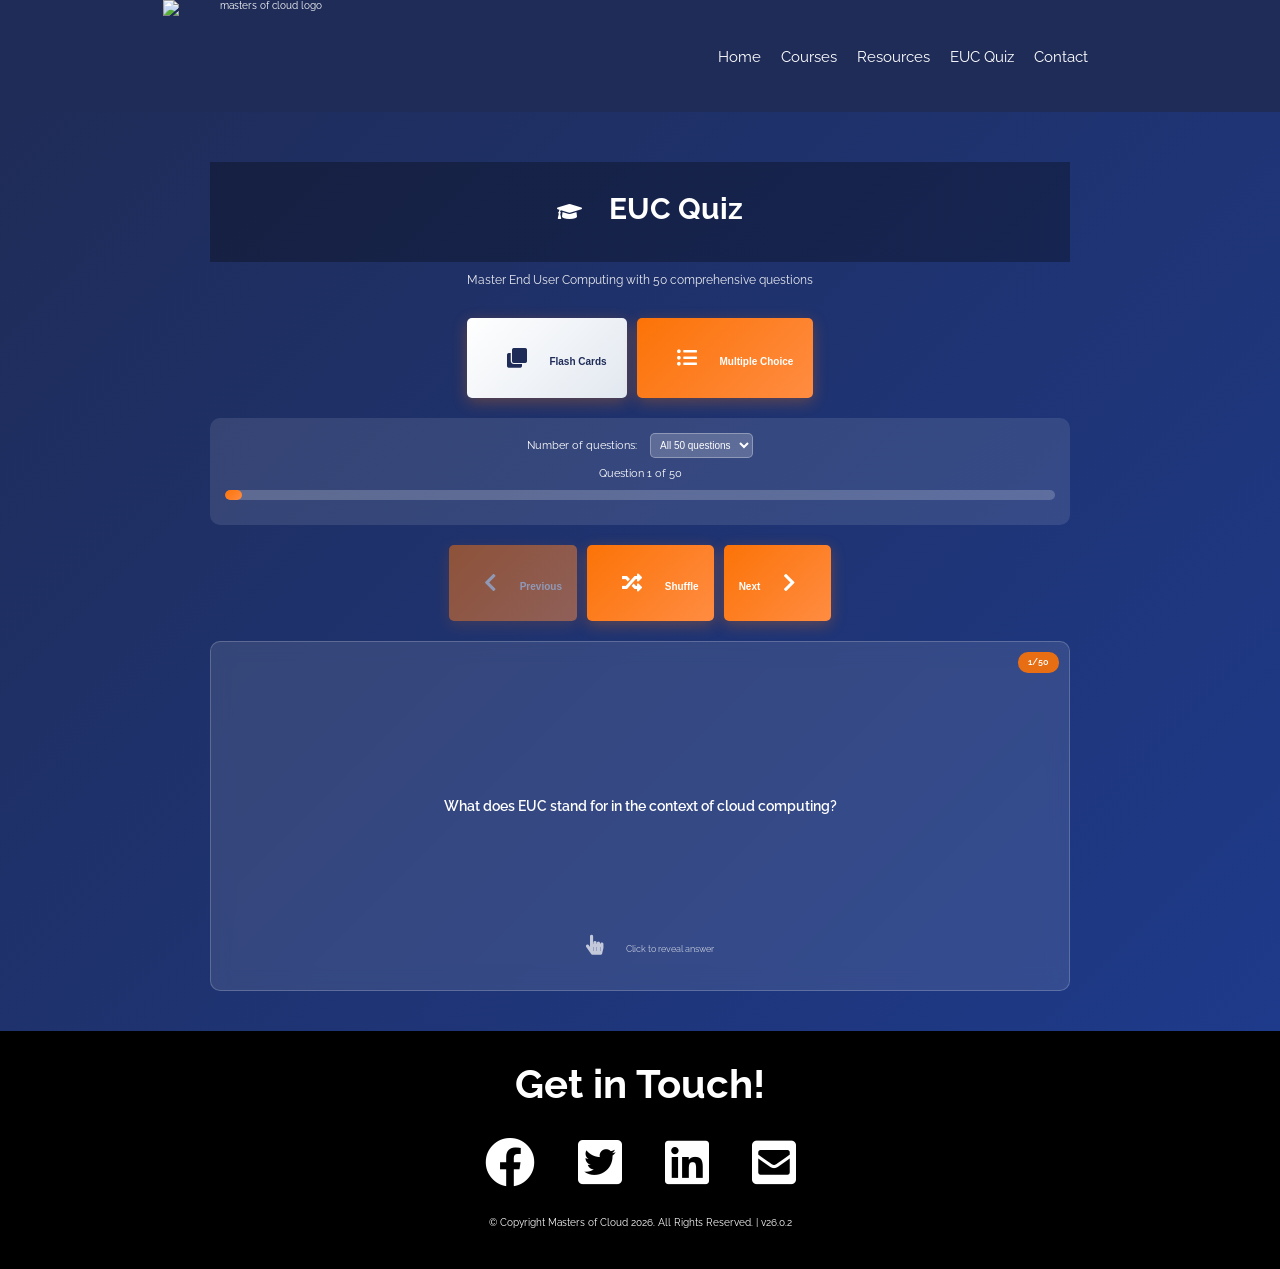
==== euc-quiz.html @ 6556890d "quiz and modernisation of the site" ====
<!DOCTYPE html>
<html lang="en">
<head>
    <meta charset="UTF-8">
    <meta name="viewport" content="width=device-width, initial-scale=1.0">
    <title>EUC Quiz - Masters of Cloud</title>
    <link href="https://fonts.googleapis.com/css?family=Raleway:400,600,700" rel="stylesheet">
    <link rel="stylesheet" href="https://use.fontawesome.com/releases/v5.5.0/css/all.css">
    <link rel="stylesheet" href="./css/normalize.css">
    <link rel="stylesheet" href="./css/styles.css">
    <style>
        /* Reset and override conflicting styles */
        .quiz-page {
            background: linear-gradient(135deg, rgb(31,44,88) 0%, #1e3a8a 100%);
            min-height: 100vh;
            width: 100%;
        }

        .quiz-main {
            max-width: 900px;
            margin: 0 auto;
            padding: 2rem;
        }

        .quiz-title {
            text-align: center;
            margin: 3rem 0;
        }

        .quiz-title h1 {
            font-size: 3rem;
            margin-bottom: 1rem;
            color: white;
            line-height: 1.3;
        }

        .quiz-title p {
            font-size: 1.2rem;
            color: rgba(255,255,255,0.9);
        }

        .mode-toggle {
            display: flex;
            justify-content: center;
            gap: 1rem;
            margin-bottom: 2rem;
        }

        .mode-toggle button {
            background: linear-gradient(135deg, #FC7307 0%, #ff8c42 100%);
            color: white;
            border: none;
            padding: 1rem 2rem;
            border-radius: 0.5rem;
            cursor: pointer;
            font-size: 1rem;
            font-weight: 600;
            transition: all 0.3s ease;
            box-shadow: 0 4px 15px rgba(252, 115, 7, 0.3);
            min-width: 160px;
        }

        .mode-toggle button:hover {
            transform: translateY(-2px);
            box-shadow: 0 6px 20px rgba(252, 115, 7, 0.4);
        }

        .mode-toggle button.active {
            background: linear-gradient(135deg, #ffffff 0%, #e2e8f0 100%);
            color: rgb(31,44,88);
        }

        .quiz-progress-section {
            background: rgba(255, 255, 255, 0.1);
            border-radius: 1rem;
            padding: 1.5rem;
            margin-bottom: 2rem;
            text-align: center;
            font-size: 1.1rem;
        }

        .quiz-progress-bar {
            background: rgba(255, 255, 255, 0.2);
            height: 10px;
            border-radius: 5px;
            margin: 1rem 0;
            overflow: hidden;
        }

        .quiz-progress-fill {
            background: linear-gradient(135deg, #FC7307 0%, #ff8c42 100%);
            height: 100%;
            border-radius: 5px;
            transition: width 0.3s ease;
        }

        .quiz-nav-buttons {
            display: flex;
            justify-content: center;
            gap: 1rem;
            margin-bottom: 2rem;
            flex-wrap: wrap;
        }

        .quiz-nav-buttons button {
            background: linear-gradient(135deg, #FC7307 0%, #ff8c42 100%);
            color: white;
            border: none;
            padding: 0.8rem 1.5rem;
            border-radius: 0.5rem;
            cursor: pointer;
            font-size: 1rem;
            font-weight: 600;
            transition: all 0.3s ease;
            box-shadow: 0 4px 15px rgba(252, 115, 7, 0.3);
        }

        .quiz-nav-buttons button:hover:not(:disabled) {
            transform: translateY(-2px);
            box-shadow: 0 6px 20px rgba(252, 115, 7, 0.4);
        }

        .quiz-nav-buttons button:disabled {
            opacity: 0.5;
            cursor: not-allowed;
        }

        .card-display {
            background: rgba(255, 255, 255, 0.1);
            backdrop-filter: blur(10px);
            border-radius: 1rem;
            padding: 3rem;
            margin-bottom: 2rem;
            min-height: 350px;
            border: 1px solid rgba(255, 255, 255, 0.2);
            position: relative;
        }

        .flashcard-mode .card-display {
            cursor: pointer;
            display: flex;
            flex-direction: column;
            justify-content: center;
            text-align: center;
        }

        .card-display:hover {
            transform: translateY(-5px);
            box-shadow: 0 15px 35px rgba(0, 0, 0, 0.2);
            transition: all 0.3s ease;
        }

        .card-badge {
            position: absolute;
            top: 1rem;
            right: 1rem;
            background: rgba(252, 115, 7, 0.9);
            padding: 0.5rem 1rem;
            border-radius: 1rem;
            font-size: 0.9rem;
            font-weight: 600;
        }

        .card-question {
            font-size: 1.4rem;
            font-weight: 600;
            line-height: 1.6;
            color: white;
            margin-bottom: 2rem;
        }

        .card-answer {
            font-size: 1.2rem;
            line-height: 1.6;
            color: #e2e8f0;
            display: none;
        }

        .card-answer.show {
            display: block;
        }

        .flip-instruction {
            position: absolute;
            bottom: 1.5rem;
            left: 50%;
            transform: translateX(-50%);
            font-size: 0.9rem;
            opacity: 0.7;
            animation: pulse 2s infinite;
        }

        @keyframes pulse {
            0%, 100% { opacity: 0.7; }
            50% { opacity: 1; }
        }

        .quiz-mode-container {
            display: none;
        }

        .quiz-mode-container.active {
            display: block;
        }

        .quiz-score-display {
            text-align: center;
            font-size: 1.3rem;
            margin-bottom: 2rem;
            font-weight: 600;
        }

        .quiz-choices {
            display: flex;
            flex-direction: column;
            gap: 1rem;
            margin-bottom: 2rem;
        }

        .quiz-choice {
            background: rgba(255, 255, 255, 0.1);
            border: 2px solid rgba(255, 255, 255, 0.3);
            border-radius: 0.8rem;
            padding: 1.2rem 1.5rem;
            cursor: pointer;
            transition: all 0.3s ease;
            text-align: left;
            font-size: 1.1rem;
            color: white;
        }

        .quiz-choice:hover {
            background: rgba(255, 255, 255, 0.15);
            border-color: rgba(255, 255, 255, 0.5);
            transform: translateX(5px);
        }

        .quiz-choice.selected {
            background: rgba(252, 115, 7, 0.3);
            border-color: #FC7307;
        }

        .quiz-choice.correct {
            background: rgba(34, 197, 94, 0.3);
            border-color: #22c55e;
        }

        .quiz-choice.incorrect {
            background: rgba(239, 68, 68, 0.3);
            border-color: #ef4444;
        }

        .quiz-explanation {
            margin-top: 1.5rem;
            padding: 1.5rem;
            border-radius: 0.8rem;
            background: rgba(255, 255, 255, 0.15);
            display: none;
            line-height: 1.6;
        }

        .quiz-explanation.show {
            display: block;
        }

        @media (max-width: 480px) {
            .quiz-main {
                padding: 0.5rem;
            }

            .quiz-title h1 {
                font-size: 1.5rem;
                margin-bottom: 0.5rem;
            }

            .quiz-title p {
                font-size: 0.9rem;
            }

            .mode-toggle {
                flex-direction: column;
                gap: 0.5rem;
            }

            .mode-toggle button {
                width: 100%;
                padding: 0.8rem 1rem;
                font-size: 0.9rem;
                min-width: auto;
            }

            .quiz-progress-section {
                padding: 1rem;
                font-size: 0.9rem;
            }

            #question-count {
                width: 100%;
                padding: 0.6rem;
                font-size: 0.9rem;
            }

            .quiz-nav-buttons {
                flex-direction: column;
                gap: 0.5rem;
            }

            .quiz-nav-buttons button {
                width: 100%;
                padding: 0.8rem 1rem;
                font-size: 0.9rem;
                min-height: 44px;
            }

            .card-display {
                padding: 1.5rem;
                min-height: 250px;
            }

            .card-badge {
                font-size: 0.8rem;
                padding: 0.3rem 0.6rem;
            }

            .card-question {
                font-size: 1rem;
                margin-bottom: 1rem;
            }

            .card-answer {
                font-size: 0.95rem;
            }

            .quiz-choice {
                padding: 0.8rem 1rem;
                font-size: 0.95rem;
                min-height: 44px;
            }

            .quiz-score-display {
                font-size: 1rem;
            }

            .flip-instruction {
                font-size: 0.8rem;
            }
        }

        @media (max-width: 768px) and (min-width: 481px) {
            .quiz-main {
                padding: 0.8rem;
            }

            .quiz-title h1 {
                font-size: 2rem;
            }

            .quiz-title p {
                font-size: 1rem;
            }

            .mode-toggle {
                gap: 0.8rem;
            }

            .mode-toggle button {
                padding: 0.9rem 1.5rem;
                font-size: 0.95rem;
            }

            .quiz-progress-section {
                padding: 1.2rem;
                font-size: 1rem;
            }

            #question-count {
                padding: 0.7rem;
                font-size: 0.95rem;
            }

            .quiz-nav-buttons {
                gap: 0.8rem;
            }

            .quiz-nav-buttons button {
                padding: 0.8rem 1.2rem;
                font-size: 0.95rem;
                min-height: 44px;
            }

            .card-display {
                padding: 2rem;
                min-height: 300px;
            }

            .card-question {
                font-size: 1.1rem;
            }

            .card-answer {
                font-size: 1rem;
            }

            .quiz-choice {
                padding: 0.9rem 1.2rem;
                font-size: 1rem;
                min-height: 44px;
            }
        }

        @media (max-width: 480px) {
            .quiz-main {
                padding: 1rem;
            }

            .quiz-title h1 {
                font-size: 2rem;
            }

            .card-display {
                padding: 2rem;
                min-height: 280px;
            }

            .card-question {
                font-size: 1.2rem;
            }

            .card-answer {
                font-size: 1.1rem;
            }
        }
    </style>
</head>
<body>
    <div class="header">
        <img id="test" src="https://www.mastersof.cloud/images/logo_white_transparent.svg" alt="masters of cloud logo">
        <nav role="navigation" aria-label="Main navigation">
            <i class="fas fa-bars"></i>
            <ul role="menubar">
                <li role="none"><a href="index.html" role="menuitem">Home</a></li>
                <li role="none"><a href="index.html#courses" role="menuitem">Courses</a></li>
                <li role="none"><a href="index.html#resources" role="menuitem">Resources</a></li>
                <li role="none"><a href="./euc-quiz.html" role="menuitem">EUC Quiz</a></li>
                <li role="none"><a href="index.html#contact" role="menuitem">Contact</a></li>
            </ul>
        </nav>
    </div>

    <div class="quiz-page">
        <div class="quiz-main">
            <div class="quiz-title">
                <h1><i class="fas fa-graduation-cap"></i> EUC Quiz</h1>
                <p>Master End User Computing with 50 comprehensive questions</p>
            </div>

            <div class="mode-toggle">
                <button class="active" id="flashcard-btn" onclick="switchMode('flashcard')">
                    <i class="fas fa-clone"></i> Flash Cards
                </button>
                <button id="quiz-btn" onclick="switchMode('quiz')">
                    <i class="fas fa-list-ul"></i> Multiple Choice
                </button>
            </div>

            <div class="quiz-progress-section">
                <div style="margin-bottom: 1rem;">
                    <label for="question-count" style="margin-right: 1rem;">Number of questions:</label>
                    <select id="question-count" onchange="updateQuestionCount()" style="padding: 0.5rem; border-radius: 0.5rem; font-size: 1rem; background: rgba(255,255,255,0.2); color: white; border: 1px solid rgba(255,255,255,0.3);">
                        <option value="5">5 questions</option>
                        <option value="10">10 questions</option>
                        <option value="15">15 questions</option>
                        <option value="20">20 questions</option>
                        <option value="25">25 questions</option>
                        <option value="50" selected>All 50 questions</option>
                    </select>
                </div>
                <div>Question <span id="current-num">1</span> of <span id="total-num">50</span></div>
                <div class="quiz-progress-bar">
                    <div class="quiz-progress-fill" id="progress-bar"></div>
                </div>
            </div>

            <div class="quiz-nav-buttons">
                <button id="prev-button" onclick="goToPrevious()">
                    <i class="fas fa-chevron-left"></i> Previous
                </button>
                <button id="shuffle-button" onclick="shuffleAll()">
                    <i class="fas fa-random"></i> Shuffle
                </button>
                <button id="next-button" onclick="goToNext()">
                    Next <i class="fas fa-chevron-right"></i>
                </button>
                <button id="reset-button" onclick="resetAll()" style="display: none;">
                    <i class="fas fa-redo"></i> Reset
                </button>
            </div>

            <!-- Flashcard Mode -->
            <div id="flashcard-container" class="flashcard-mode">
                <div class="card-display" id="flashcard" onclick="flipTheCard()">
                    <div class="card-badge" id="card-badge">1/50</div>
                    <div id="card-front">
                        <div class="card-question" id="fc-question"></div>
                        <div class="flip-instruction">
                            <i class="fas fa-hand-pointer"></i> Click to reveal answer
                        </div>
                    </div>
                    <div id="card-back" style="display: none;">
                        <div class="card-answer show" id="fc-answer"></div>
                        <div class="flip-instruction">
                            <i class="fas fa-hand-pointer"></i> Click to show question
                        </div>
                    </div>
                </div>
            </div>

            <!-- Quiz Mode -->
            <div id="quiz-container" class="quiz-mode-container">
                <div class="card-display">
                    <div class="card-badge" id="quiz-badge">1/50</div>
                    <div class="quiz-score-display" id="score-display">Score: 0/0</div>
                    <div class="card-question" id="quiz-question"></div>
                    <div class="quiz-choices" id="quiz-choices"></div>
                    <div class="quiz-explanation" id="quiz-explanation"></div>
                </div>
            </div>
        </div>
    </div>

    <div class="footer">
        <h2>Get in Touch!</h2>
        <div class="social">
            <a id="contact"></a>
            <a href="javascript:" id="return-to-top"><i class="fas fa-chevron-circle-up"></i></a>
            <ul class="active">
                <li><a href="https://www.facebook.com/mastersofcloud/" target="_blank"><i class="fab fa-facebook"></i></a></li>
                <li><a href="https://twitter.com/mastersofcloud1" target="_blank"><i class="fab fa-twitter-square"></i></a></li>
                <li><a href="https://www.linkedin.com/company/masters-of-cloud" target="_blank"><i class="fab fa-linkedin"></i></a></li>
                <li><a href="mailto:training@mastersof.cloud"><i class="fas fa-envelope-square"></i></a></li>
            </ul>
        </div>
        <p>&copy; Copyright Masters of Cloud 2026. All Rights Reserved. | v26.0.2</p>
    </div>

    <script src="./js/jquery.js"></script>
    <script src="./js/zenscroll-min.js"></script>
    <script src="./js/jquery.waypoints.min.js"></script>
    <script src="./js/app.js"></script>
    <script>
        const questions = [
            {
                q: "What does EUC stand for in the context of cloud computing?",
                a: "End User Computing - refers to technologies that enable end users to access applications and desktops remotely through various devices.",
                choices: ["Enterprise User Computing", "End User Computing", "Extended User Computing", "Elastic User Computing"],
                correct: 1
            },
            {
                q: "What is Amazon WorkSpaces?",
                a: "Amazon WorkSpaces is a managed, secure Desktop-as-a-Service (DaaS) solution that allows users to provision Windows or Linux desktops in the cloud.",
                choices: ["A file storage service", "A managed Desktop-as-a-Service solution", "A container orchestration service", "A database service"],
                correct: 1
            },
            {
                q: "What is Amazon AppStream 2.0?",
                a: "Amazon AppStream 2.0 is a fully managed application streaming service that allows users to stream desktop applications from AWS to any device running a web browser.",
                choices: ["A video streaming service", "An application streaming service", "A data streaming service", "A live streaming service"],
                correct: 1
            },
            {
                q: "What are the main differences between WorkSpaces and AppStream 2.0?",
                a: "WorkSpaces provides full virtual desktops, while AppStream 2.0 streams individual applications. WorkSpaces is persistent, AppStream 2.0 can be non-persistent.",
                choices: ["WorkSpaces is cheaper", "WorkSpaces provides full desktops, AppStream streams apps", "WorkSpaces is for mobile only", "No differences"],
                correct: 1
            },
            {
                q: "What is a WorkSpaces bundle?",
                a: "A WorkSpaces bundle is a combination of an operating system, compute resources (CPU, memory), storage, and software that defines the WorkSpace configuration.",
                choices: ["A collection of applications", "A combination of OS, compute resources, and storage", "A network configuration", "A security policy"],
                correct: 1
            },
            {
                q: "What are the different WorkSpaces bundle types available?",
                a: "Value, Standard, Performance, Power, PowerPro, and Graphics bundles, each offering different levels of CPU, memory, and storage resources.",
                choices: ["Basic, Standard, Premium", "Small, Medium, Large", "Value, Standard, Performance, Power, PowerPro, Graphics", "Micro, Mini, Pro"],
                correct: 2
            },
            {
                q: "What is WorkSpaces Web?",
                a: "Amazon WorkSpaces Web is a low-cost, fully managed WorkSpace built specifically to facilitate secure, web-based workloads and accessing internal websites.",
                choices: ["A web browser extension", "A low-cost web-based WorkSpace service", "A website hosting service", "A web development platform"],
                correct: 1
            },
            {
                q: "What protocols does WorkSpaces use for connection?",
                a: "WorkSpaces uses PCoIP (PC-over-IP) protocol by default, and also supports WorkSpaces Streaming Protocol (WSP) for newer bundles.",
                choices: ["RDP and VNC", "PCoIP and WSP", "SSH and Telnet", "HTTP and HTTPS"],
                correct: 1
            },
            {
                q: "What is an AppStream 2.0 fleet?",
                a: "A fleet is a group of streaming instances that run your applications. Fleets define the instance type, capacity, and configuration for application streaming.",
                choices: ["A collection of applications", "A group of streaming instances", "A network configuration", "A user group"],
                correct: 1
            },
            {
                q: "What is an AppStream 2.0 stack?",
                a: "A stack consists of a fleet, user access policies, and storage configurations. Users are assigned to stacks to access applications.",
                choices: ["A collection of fleets with policies and storage", "A single application instance", "A network stack", "A storage configuration"],
                correct: 0
            },
            {
                q: "What are the two types of AppStream 2.0 fleets?",
                a: "Always-On fleets (instances run continuously) and On-Demand fleets (instances start when users connect and stop when sessions end).",
                choices: ["Public and Private", "Always-On and On-Demand", "Standard and Premium", "Shared and Dedicated"],
                correct: 1
            },
            {
                q: "What is the difference between persistent and non-persistent storage in AppStream 2.0?",
                a: "Persistent storage saves user data between sessions (Home Folders, Google Drive), while non-persistent storage is temporary and lost when sessions end.",
                choices: ["Persistent is faster", "Persistent saves data between sessions", "Persistent is more secure", "No difference"],
                correct: 1
            },
            {
                q: "What authentication methods are supported by WorkSpaces?",
                a: "WorkSpaces supports AWS Directory Service (Simple AD, AD Connector, AWS Managed Microsoft AD), and can integrate with on-premises Active Directory.",
                choices: ["Only AWS IAM", "AWS Directory Service and on-premises AD", "Only LDAP", "Only SAML"],
                correct: 1
            },
            {
                q: "What is AWS Directory Service?",
                a: "AWS Directory Service provides multiple ways to use Microsoft Active Directory with AWS services, including Simple AD, AD Connector, and AWS Managed Microsoft AD.",
                choices: ["A file directory service", "A service for using Active Directory with AWS", "A DNS service", "A user management service"],
                correct: 1
            },
            {
                q: "What is Simple AD?",
                a: "Simple AD is a standalone managed directory powered by Samba 4, compatible with Microsoft Active Directory for basic directory features.",
                choices: ["A simplified Active Directory", "A standalone managed directory powered by Samba 4", "A basic LDAP service", "A user authentication service"],
                correct: 1
            },
            {
                q: "What is AD Connector?",
                a: "AD Connector is a directory gateway that redirects directory requests to your on-premises Microsoft Active Directory without caching information in the cloud.",
                choices: ["A VPN connection", "A directory gateway to on-premises AD", "A file connector", "A network bridge"],
                correct: 1
            },
            {
                q: "What is AWS Managed Microsoft AD?",
                a: "AWS Managed Microsoft AD is a fully managed Microsoft Active Directory in the AWS Cloud, powered by Windows Server 2012 R2.",
                choices: ["A managed LDAP service", "A fully managed Microsoft AD in AWS", "A user management service", "A DNS service"],
                correct: 1
            },
            {
                q: "What are WorkSpaces IP Access Control Groups?",
                a: "IP Access Control Groups act as a virtual firewall that controls IP addresses from which users are allowed to access their WorkSpaces.",
                choices: ["Network routing rules", "Virtual firewall for IP access control", "Load balancing rules", "DNS configuration"],
                correct: 1
            },
            {
                q: "What is WorkSpaces Application Manager (WAM)?",
                a: "WAM is a service that simplifies deployment and management of applications for WorkSpaces by packaging applications into virtualized application containers.",
                choices: ["A web application manager", "A service for deploying applications to WorkSpaces", "A database manager", "A file manager"],
                correct: 1
            },
            {
                q: "What file systems are supported by WorkSpaces?",
                a: "WorkSpaces supports local storage on the instance and can integrate with Amazon FSx for Windows File Server and Amazon FSx for Lustre.",
                choices: ["Only local storage", "Local storage and Amazon FSx", "Only network storage", "Only cloud storage"],
                correct: 1
            },
            {
                q: "What is the maximum number of WorkSpaces per directory?",
                a: "You can have up to 500 WorkSpaces per directory by default, but this limit can be increased by contacting AWS Support.",
                choices: ["100", "250", "500", "1000"],
                correct: 2
            },
            {
                q: "What are the different running modes for WorkSpaces?",
                a: "AlwaysOn (WorkSpace runs continuously) and AutoStop (WorkSpace stops after a specified period of inactivity to save costs).",
                choices: ["AlwaysOn and AutoStop", "Continuous and Scheduled", "Active and Inactive", "Running and Stopped"],
                correct: 0
            },
            {
                q: "What is WorkSpaces Personal?",
                a: "WorkSpaces Personal is a cost-effective solution for individual users who need a persistent virtual desktop with dedicated resources.",
                choices: ["A personal cloud storage", "A cost-effective persistent virtual desktop", "A mobile app", "A web browser"],
                correct: 1
            },
            {
                q: "What is WorkSpaces Pools?",
                a: "WorkSpaces Pools provides non-persistent virtual desktops that are assigned to users from a shared pool, reducing costs for task-based workers.",
                choices: ["A storage pool", "Non-persistent virtual desktops from a shared pool", "A user group", "A network pool"],
                correct: 1
            },
            {
                q: "What image types can be used with AppStream 2.0?",
                a: "Base images (provided by AWS), custom images (created from base images with your applications), and shared images (shared across AWS accounts).",
                choices: ["Only base images", "Base, custom, and shared images", "Only custom images", "Only shared images"],
                correct: 1
            },
            {
                q: "What is AppStream 2.0 Image Builder?",
                a: "Image Builder is a virtual machine used to create, customize, and test your AppStream 2.0 images before deploying them to fleets.",
                choices: ["A container builder", "A VM for creating AppStream images", "A code builder", "A network builder"],
                correct: 1
            },
            {
                q: "What are AppStream 2.0 User Pools?",
                a: "User Pools allow you to create and manage user identities directly within AppStream 2.0, without requiring an external directory service.",
                choices: ["A storage pool", "A service for managing user identities in AppStream", "A network pool", "A compute pool"],
                correct: 1
            },
            {
                q: "What is SAML 2.0 integration in AppStream 2.0?",
                a: "SAML 2.0 integration allows users to access AppStream 2.0 applications using their existing corporate credentials through identity providers like ADFS or Okta.",
                choices: ["A security protocol", "Integration for using corporate credentials", "A network protocol", "A storage protocol"],
                correct: 1
            },
            {
                q: "What are the supported instance families for WorkSpaces?",
                a: "WorkSpaces supports various instance families including t2, t3, m4, m5, c4, c5, r4, r5, and specialized graphics instances like g3 and g4dn.",
                choices: ["Only t2 and t3", "t2, t3, m4, m5, c4, c5, r4, r5, g3, g4dn", "Only graphics instances", "Only compute optimized"],
                correct: 1
            },
            {
                q: "What is WorkSpaces Secure Browser?",
                a: "WorkSpaces Secure Browser is a web browser specifically designed for secure access to internal websites and web applications from WorkSpaces.",
                choices: ["A regular web browser", "A secure browser for internal websites", "A mobile browser", "A development browser"],
                correct: 1
            },
            {
                q: "What are the network requirements for WorkSpaces?",
                a: "WorkSpaces requires specific ports (4172 for PCoIP, 4195 for WSP) and can work with NAT gateways, but direct internet access provides better performance.",
                choices: ["Only port 80 and 443", "Ports 4172 and 4195", "Only port 22", "Any available ports"],
                correct: 1
            },
            {
                q: "What is the difference between root volume and user volume in WorkSpaces?",
                a: "Root volume contains the OS and applications (encrypted by default), while user volume contains user data and can be encrypted separately.",
                choices: ["No difference", "Root has OS/apps, user has data", "Root is faster", "Root is larger"],
                correct: 1
            },
            {
                q: "What are AppStream 2.0 session scripts?",
                a: "Session scripts are PowerShell scripts that run when users start or end streaming sessions, allowing customization of the user environment.",
                choices: ["JavaScript scripts", "PowerShell scripts for session customization", "Python scripts", "Bash scripts"],
                correct: 1
            },
            {
                q: "What is Dynamic Application Framework in AppStream 2.0?",
                a: "Dynamic Application Framework allows applications to be installed and launched dynamically during streaming sessions without pre-installing them on the image.",
                choices: ["A static framework", "A framework for dynamic app installation", "A web framework", "A mobile framework"],
                correct: 1
            },
            {
                q: "What are the different storage options for AppStream 2.0 users?",
                a: "Home Folders (persistent network storage), Google Drive for Work, OneDrive for Business, and temporary local storage during sessions.",
                choices: ["Only local storage", "Home Folders, Google Drive, OneDrive, local storage", "Only cloud storage", "Only network storage"],
                correct: 1
            },
            {
                q: "What is WorkSpaces Core?",
                a: "WorkSpaces Core is a fully managed virtual desktop infrastructure (VDI) service that provides the underlying infrastructure for third-party VDI management software.",
                choices: ["The main WorkSpaces service", "Infrastructure for third-party VDI software", "A core application", "A management tool"],
                correct: 1
            },
            {
                q: "What are the monitoring capabilities for WorkSpaces?",
                a: "CloudWatch metrics, CloudTrail for API logging, WorkSpaces reports for usage analytics, and integration with AWS Config for compliance monitoring.",
                choices: ["Only CloudWatch", "CloudWatch, CloudTrail, WorkSpaces reports, AWS Config", "Only basic logging", "No monitoring"],
                correct: 1
            },
            {
                q: "What is AppStream 2.0 fleet auto scaling?",
                a: "Auto scaling automatically adjusts the number of running instances in a fleet based on user demand, optimizing costs and ensuring availability.",
                choices: ["Manual scaling only", "Automatic adjustment based on demand", "Fixed scaling", "No scaling available"],
                correct: 1
            },
            {
                q: "What are the security features of WorkSpaces?",
                a: "Encryption at rest and in transit, MFA support, IP access control, integration with AWS security services, and compliance with various standards (SOC, PCI DSS, HIPAA).",
                choices: ["Basic password protection", "Comprehensive security including encryption, MFA, compliance", "Only network security", "No security features"],
                correct: 1
            },
            {
                q: "What is the WorkSpaces client application?",
                a: "The WorkSpaces client is available for Windows, macOS, Linux, iOS, Android, and Chromebook, providing access to virtual desktops from various devices.",
                choices: ["Only web browser", "Multi-platform client for various devices", "Only mobile app", "Only desktop app"],
                correct: 1
            },
            {
                q: "What are AppStream 2.0 application entitlements?",
                a: "Application entitlements control which applications users can access within a stack, allowing granular control over application access permissions.",
                choices: ["User permissions", "Controls for application access within stacks", "Network permissions", "Storage permissions"],
                correct: 1
            },
            {
                q: "What is WorkSpaces migration?",
                a: "WorkSpaces migration involves moving user data, applications, and configurations from on-premises desktops or other VDI solutions to AWS WorkSpaces.",
                choices: ["Moving to different regions", "Moving from on-premises to AWS WorkSpaces", "Moving between accounts", "Moving applications only"],
                correct: 1
            },
            {
                q: "What are the backup and restore capabilities for WorkSpaces?",
                a: "WorkSpaces supports automatic snapshots of root and user volumes, manual snapshots, and the ability to restore WorkSpaces from snapshots.",
                choices: ["No backup available", "Automatic and manual snapshots with restore", "Only manual backup", "Only automatic backup"],
                correct: 1
            },
            {
                q: "What is AppStream 2.0 usage reporting?",
                a: "Usage reporting provides detailed analytics on user sessions, application usage, fleet utilization, and costs to help optimize your AppStream 2.0 deployment.",
                choices: ["Basic usage logs", "Detailed analytics for optimization", "No reporting available", "Only cost reporting"],
                correct: 1
            },
            {
                q: "What are the best practices for WorkSpaces performance optimization?",
                a: "Choose appropriate bundle types, optimize network connectivity, use local caching, implement proper image management, and monitor performance metrics regularly.",
                choices: ["Use the largest bundles", "Comprehensive optimization including bundles, network, caching", "Only network optimization", "No optimization needed"],
                correct: 1
            },
            {
                q: "What is the difference between shared and dedicated tenancy in WorkSpaces?",
                a: "Shared tenancy runs WorkSpaces on shared hardware (default), while dedicated tenancy runs WorkSpaces on dedicated hardware for compliance requirements.",
                choices: ["No difference", "Shared uses shared hardware, dedicated uses dedicated hardware", "Shared is faster", "Dedicated is cheaper"],
                correct: 1
            },
            {
                q: "What are AppStream 2.0 fleet management best practices?",
                a: "Use appropriate instance types, implement auto scaling, optimize images, monitor performance, manage user sessions effectively, and implement proper security controls.",
                choices: ["Use largest instances", "Comprehensive management including scaling, optimization, security", "Only monitor performance", "No management needed"],
                correct: 1
            },
            {
                q: "What is WorkSpaces pricing model?",
                a: "WorkSpaces offers monthly and hourly pricing models. Monthly provides unlimited usage, while hourly charges for actual usage time with a small monthly base fee.",
                choices: ["Only monthly pricing", "Monthly and hourly pricing models", "Only hourly pricing", "Pay per user"],
                correct: 1
            },
            {
                q: "What are the disaster recovery options for EUC services?",
                a: "Multi-AZ deployments, cross-region replication of images and snapshots, automated backup strategies, and documented recovery procedures for business continuity.",
                choices: ["No disaster recovery", "Comprehensive DR including multi-AZ, replication, backups", "Only local backups", "Only manual recovery"],
                correct: 1
            },
            {
                q: "What integration options exist between WorkSpaces and AppStream 2.0?",
                a: "Both services can share the same directory service, use similar networking configurations, and can be managed through the same AWS console for unified EUC management.",
                choices: ["No integration possible", "Shared directory, networking, and management console", "Only network integration", "Only management integration"],
                correct: 1
            }
        ];

        let currentIndex = 0;
        let mode = 'flashcard';
        let isFlipped = false;
        let userAnswers = [];
        let score = 0;
        let activeQuestions = questions;
        let questionCount = 50;

        function updateQuestionCount() {
            questionCount = parseInt(document.getElementById('question-count').value);
            activeQuestions = questions.slice(0, questionCount);
            currentIndex = 0;
            userAnswers = [];
            score = 0;
            document.getElementById('total-num').textContent = questionCount;
            mode === 'flashcard' ? renderFlashcard() : renderQuiz();
        }

        function switchMode(newMode) {
            mode = newMode;
            
            document.querySelectorAll('.mode-toggle button').forEach(btn => btn.classList.remove('active'));
            document.getElementById(newMode + '-btn').classList.add('active');
            
            if (newMode === 'flashcard') {
                document.getElementById('flashcard-container').style.display = 'block';
                document.getElementById('quiz-container').classList.remove('active');
                document.getElementById('reset-button').style.display = 'none';
                renderFlashcard();
            } else {
                document.getElementById('flashcard-container').style.display = 'none';
                document.getElementById('quiz-container').classList.add('active');
                document.getElementById('reset-button').style.display = 'inline-block';
                renderQuiz();
            }
        }

        function renderFlashcard() {
            const q = activeQuestions[currentIndex];
            document.getElementById('fc-question').textContent = q.q;
            document.getElementById('fc-answer').textContent = q.a;
            document.getElementById('card-badge').textContent = `${currentIndex + 1}/${activeQuestions.length}`;
            document.getElementById('current-num').textContent = currentIndex + 1;
            
            isFlipped = false;
            document.getElementById('card-front').style.display = 'block';
            document.getElementById('card-back').style.display = 'none';
            
            updateProgress();
            updateButtons();
        }

        function renderQuiz() {
            const q = activeQuestions[currentIndex];
            document.getElementById('quiz-question').textContent = q.q;
            document.getElementById('quiz-badge').textContent = `${currentIndex + 1}/${activeQuestions.length}`;
            document.getElementById('current-num').textContent = currentIndex + 1;
            
            const choicesContainer = document.getElementById('quiz-choices');
            choicesContainer.innerHTML = '';
            
            q.choices.forEach((choice, idx) => {
                const div = document.createElement('div');
                div.className = 'quiz-choice';
                div.textContent = choice;
                div.onclick = () => selectAnswer(idx);
                choicesContainer.appendChild(div);
            });
            
            if (userAnswers[currentIndex] !== undefined) {
                showAnswer(userAnswers[currentIndex]);
            } else {
                document.getElementById('quiz-explanation').classList.remove('show');
            }
            
            updateScore();
            updateProgress();
            updateButtons();
        }

        function flipTheCard() {
            if (mode !== 'flashcard') return;
            
            isFlipped = !isFlipped;
            if (isFlipped) {
                document.getElementById('card-front').style.display = 'none';
                document.getElementById('card-back').style.display = 'block';
            } else {
                document.getElementById('card-front').style.display = 'block';
                document.getElementById('card-back').style.display = 'none';
            }
        }

        function selectAnswer(selectedIdx) {
            const q = activeQuestions[currentIndex];
            const choices = document.querySelectorAll('.quiz-choice');
            
            choices.forEach(choice => {
                choice.classList.remove('selected', 'correct', 'incorrect');
            });
            
            choices[selectedIdx].classList.add('selected');
            userAnswers[currentIndex] = selectedIdx;
            
            setTimeout(() => {
                showAnswer(selectedIdx);
            }, 300);
        }

        function showAnswer(selectedIdx) {
            const q = activeQuestions[currentIndex];
            const choices = document.querySelectorAll('.quiz-choice');
            const explanation = document.getElementById('quiz-explanation');
            
            choices[q.correct].classList.add('correct');
            
            if (selectedIdx !== q.correct) {
                choices[selectedIdx].classList.add('incorrect');
            }
            
            const isCorrect = selectedIdx === q.correct;
            explanation.innerHTML = `<strong>${isCorrect ? '✓ Correct!' : '✗ Incorrect'}</strong><br><br>${q.a}`;
            explanation.classList.add('show');
            
            updateScore();
        }

        function updateScore() {
            const answered = userAnswers.filter(a => a !== undefined).length;
            const correct = userAnswers.filter((a, i) => a === activeQuestions[i].correct).length;
            document.getElementById('score-display').textContent = `Score: ${correct}/${answered}`;
        }

        function updateProgress() {
            const progress = ((currentIndex + 1) / activeQuestions.length) * 100;
            document.getElementById('progress-bar').style.width = progress + '%';
        }

        function updateButtons() {
            document.getElementById('prev-button').disabled = currentIndex === 0;
            document.getElementById('next-button').disabled = currentIndex === activeQuestions.length - 1;
        }

        function goToNext() {
            if (currentIndex < activeQuestions.length - 1) {
                currentIndex++;
                mode === 'flashcard' ? renderFlashcard() : renderQuiz();
            }
        }

        function goToPrevious() {
            if (currentIndex > 0) {
                currentIndex--;
                mode === 'flashcard' ? renderFlashcard() : renderQuiz();
            }
        }

        function shuffleAll() {
            for (let i = activeQuestions.length - 1; i > 0; i--) {
                const j = Math.floor(Math.random() * (i + 1));
                [activeQuestions[i], activeQuestions[j]] = [activeQuestions[j], activeQuestions[i]];
            }
            currentIndex = 0;
            if (mode === 'quiz') {
                userAnswers = [];
                score = 0;
            }
            mode === 'flashcard' ? renderFlashcard() : renderQuiz();
        }

        function resetAll() {
            userAnswers = [];
            score = 0;
            currentIndex = 0;
            renderQuiz();
        }

        document.addEventListener('keydown', function(e) {
            if (e.key === 'ArrowLeft') goToPrevious();
            if (e.key === 'ArrowRight') goToNext();
            if ((e.key === ' ' || e.key === 'Enter') && mode === 'flashcard') {
                e.preventDefault();
                flipTheCard();
            }
        });

        document.getElementById('total-num').textContent = activeQuestions.length;
        renderFlashcard();
    </script>
</body>
</html>
---- css/styles.css ----
/*

Colours:
Blue (MoC): rgb(31,44,88);
Text (All): White;
Statistics: #FC7307;


*/

/*******************
  GENERIC BASE SETUP
*******************/

* {
    box-sizing: border-box;
    scroll-behaviour: smooth;
}

html {
    font-size: 62.5%; 

}
  
.header {
    /* width: 95%; */
    margin: 0 auto;

}

i {
    font-size: 2rem;
    padding: 2rem;
}

body {
    background-color: rgb(31,44,88);
    color: white;
    text-align: center;
    width: 100%

}

.slides {
    position: absolute;
    height: 100%;
    width: 100%;
    z-index: -1;
}

.slides > div {
    background-position: center;
    background-repeat: no-repeat;
    background-size: cover;
    position: absolute;
    height: 100%;
    width: 100%;
    top: 0;
    left: 0;
    opacity: 0;
    transition: opacity 3.0s;
}

.slide-active {
    opacity: 1 !important;
    transition-delay: 0.6s;
}

.hidden { 
    display: none;

}
.active {
    display: block;
    
}

.ishidden {
    opacity: 0;
    position: relative;
    transition: all 0.6s;
}

.isactive {
opacity: 1;
position: relative;
transition: all 0.9s;

}

.isactive:nth-child(2) {
transition-delay: 0.34s;

}

.isactive:nth-child(3) {
transition-delay: 0.8s;

}

a {
    text-decoration: none;
    color: white;
    /* font-size:1.5rem; */

}

nav li {
    list-style: none;
    padding: 1rem;

}

nav a {
    font-size: 1.5rem;
}



h2 {
    padding: 0;
    margin: 0;

}

nav ul {
    padding-inline-start: 0px;
    padding: 0;
    margin:0;
    display: none;

}

body {
    font-family: 'Raleway', sans-serif;

}

.container img {
    height: auto;
    width: 15rem;

}

.black {
    color: black;
}

.white {
    color: white;
}

h1 {
    font-size: 2.5rem;
    background-color: rgba(0,0,0,0.3);
    padding: 2rem;
    margin: 0;

}

.header {
    background-color: rgba(31,44,88,0.6);

}

.header img {
    height: 10rem;

}


.intro .flyingtext {
    /* padding: 5rem; */
    
}

h2 {
    font-size: 2rem;
}

.backgroundimage {
height: 90vh;
position: relative;
}

.intro {   
    height: 30vh;
}
.intro a {
    margin-top: 90rem;
}

.cta {
    background-color: rgba(31,44,88, 1);
    font-size: 1.5rem;
    padding: 1.5rem 2rem;
    border-radius: 2rem;

}

.flyingtext1 {
    display: show;
}

.flyingtext2 {
    display: none;
}

.flyingtext3 {
    display: none;
}

.courses {
    max-width: 100%;
    height: 100vh;
    line-height: 2rem;

}
.courses p {
    max-width: 75%;
    margin: 0 auto;

}

.courses h2 {
    margin: 1rem;
}

.coursecontainer div {
    height: 15rem;
    width: 75%;
    margin: 2rem auto;
    border-radius: 2rem;
    background-repeat: no-repeat;
    background-size: cover;
    text-align: left;

    
}
.coursecontainer h3 {
    font-size: 2rem;
}
.course1 {
    background-image: url(../images/course_citrix_netscaler.png);
    /* background-position: center;*/
    background-repeat: no-repeat;
    background-size: cover;
}
.course1 .text1 {
    background-color: rgba(255,255,255,0.8);
    width: 100%;
    padding: 1rem;
}

.course2 {
    background-image: url(../images/course_workspaces.jpeg);
    background-position: center;

}
.course2 .text2 {
    background-color: rgba(0,0,0,0.7);
    width: 100%;
    padding: 1rem;
    
}
.course3 {
    background-image: url(../images/course_appstream2.png);
    background-position: center;

}
.course3 .text3 {
    background-color: rgba(0,0,0,0.5);
    width: 100%;
    padding: 1rem;
   
}
.course4 {
    background-image: url(../images/course_appstream2.png);
    background-position: center;

}
.course4 .text4 {
    background-color: rgba(0,0,0,0.5);
    width: 100%;
    padding: 1rem;

    
}
.course5 {
    background-image: url(../images/course_abgtpyfo.jpeg);
    background-position: center;

}
.course5 .text5 {
    background-color: rgba(0,0,0,0.5);
    width: 100%;
    padding: 1rem;

    
}

.course6 {
    background-image: url(../images/course_appstream2.png);
    background-position: center;

}
.course6 .text6 {
    background-color: rgba(0,0,0,0.5);
    width: 100%;
    padding: 1rem;

    
}


.statistics {
background-color: black;
height: 10rem;
display: flex;
flex-direction: row;
font-size: 1.5rem;
justify-content: space-around;


}

.statcounter {
    color: #FC7307;
    font-size: 2rem;
    /* margin: 1rem; */
}

.resources {
    background-image: url(../images/bkgnd_cloudservice.jpg);
    height: 100vh;
    background-position: center;
    background-repeat: no-repeat;
    background-size: cover;
   
    

    /* background-attachment: fixed; */

}

.rescontainer {
    /* width: 95%; */
    height: 100%;
    padding: 1rem;
    margin: 0 auto;
    background-color: rgba(31,44,88,0.8);
    border-radius: 2rem;

}

.rescontainer li {
    font-size: 2rem;
    text-decoration: none;
    list-style: none;

}

.rescontainer h3 {
    color: yellow;
}

.rescontainer a {
    color: yellow;
}

.footer {
    padding: 3rem;
    background-color: black;

}

.social li {
    display: inline-block;
    /* font-size: 4rem; */

}
.social, p{
    font-size: 1rem;
}

.social i {
    font-size: 3rem;
}

/* .background1 {
    background-image: url(../images/bkgnd_electriccloud__750x421.jpg)
}

.background2 {
background-image: url(../images/bkgnd_cloudservice.jpg)
}

.background3 {
background-image: url(../images/bkgnd_noosa_clouds.jpg)
} */

ul {
    padding: 0;
}

#return-to-top {
    position: fixed;
    bottom: 20px;
    right: 20px;
    /* background: rgb(0, 0, 0);
    background: rgba(0, 0, 0, 0.7); */
    width: 50px;
    height: 50px;
    display: block;
    text-decoration: none;
    -webkit-border-radius: 35px;
    -moz-border-radius: 35px;
    border-radius: 35px;
    display: none;
    -webkit-transition: all 0.3s linear;
    -moz-transition: all 0.3s ease;
    -ms-transition: all 0.3s ease;
    -o-transition: all 0.3s ease;
    transition: all 0.3s ease;
}
#return-to-top i {
    /* color: #fff; */
    margin: 0;
    position: relative;
    left: 16px;
    top: 13px;
    font-size: 19px;
    -webkit-transition: all 0.3s ease;
    -moz-transition: all 0.3s ease;
    -ms-transition: all 0.3s ease;
    -o-transition: all 0.3s ease;
    transition: all 0.3s ease;
}
#return-to-top:hover {
    /* background: rgba(0, 0, 0, 0.9); */
}
#return-to-top:hover i {
    /* color: #fff; */
    top: 5px;
}

/* ******************
DESKTOP HEADER SETUP
*******************/

@media screen and (min-width: 768px) {
    h1 {
        font-size: 8rem;
    }
    
    h2 {
        font-size: 4rem;
    }    

    h3 {
        font-size: 2rem;
    
    }
    
    .text1, .text2, .text3 {
        font-size: 1.5rem;
    }

    .courses > p {
        font-size: 2rem;
    }

    .social > p {
        font-size: 1rem;
    }

    .statistics {
        font-size: 3rem;
        height: 10rem;
            
    }
    .social i {
        font-size: 5rem;
    }
        
    .statcounter {
        font-size: 4rem;
    }
    

    body {
        /* background-color: rgb(31,44,88); */
        color: white;
    }

    nav .fas {
        display: none;
    }

    /* Improved hover effects */
    nav a:hover {
        color: #FC7307;
        transition: color 0.3s ease;
    }

    .social i:hover {
        transform: scale(1.2);
        transition: transform 0.3s ease;
        color: #FC7307;
    }

    /* Course hover effects */
    .course1:hover, .course2:hover, .course3:hover, .course4:hover, .course5:hover, .course6:hover {
        transform: scale(1.05);
        transition: transform 0.3s ease;
        box-shadow: 0 8px 25px rgba(0,0,0,0.3);
        cursor: pointer;
    }

    /* Add smooth transitions to course cards */
    .course1, .course2, .course3, .course4, .course5, .course6 {
        transition: transform 0.3s ease, box-shadow 0.3s ease;
    }

    /* JavaScript-controlled hover class for better performance */
    .course-hover {
        transform: scale(1.05) !important;
        box-shadow: 0 12px 30px rgba(0,0,0,0.4) !important;
        z-index: 10;
    }

    .header {
        display: flex;
        justify-content: space-around;
        align-content: center;
    
    }

    .header {
            background-color: rgba(31,44,88,.1)
    }

    .header img {
        height: 10rem;
        width: 20rem;

    }
    nav ul {
        display: flex;
        line-height: 5rem;
        font-size: 2rem;
        margin: 2rem;
    }
    .backgroundimage {
        height: 90vh;
        background-attachment: fixed;
        background-position: center;
        background-repeat: no-repeat;
        background-size: cover;
    }
    .courses {
        height: 100vh;
        
    }
    .coursecontainer {
        display: flex;
        height: 40vh;
        justify-content: space-between;
        align-items: center;
    
    }
    .coursecontainer div {
        margin: 0 auto;
        align-content: space-between;
        height: 30rem;
    
    }

    .course1, .course2, .course3, .course4, .course5, .course6 {
        flex-basis: 29%;
       
    }

    .resources {
        background-image: url(../images/bkgnd_cloudservice.jpg);
        background-attachment: fixed;
        background-color: rgba(1,1,1,1);

    } 
 

}
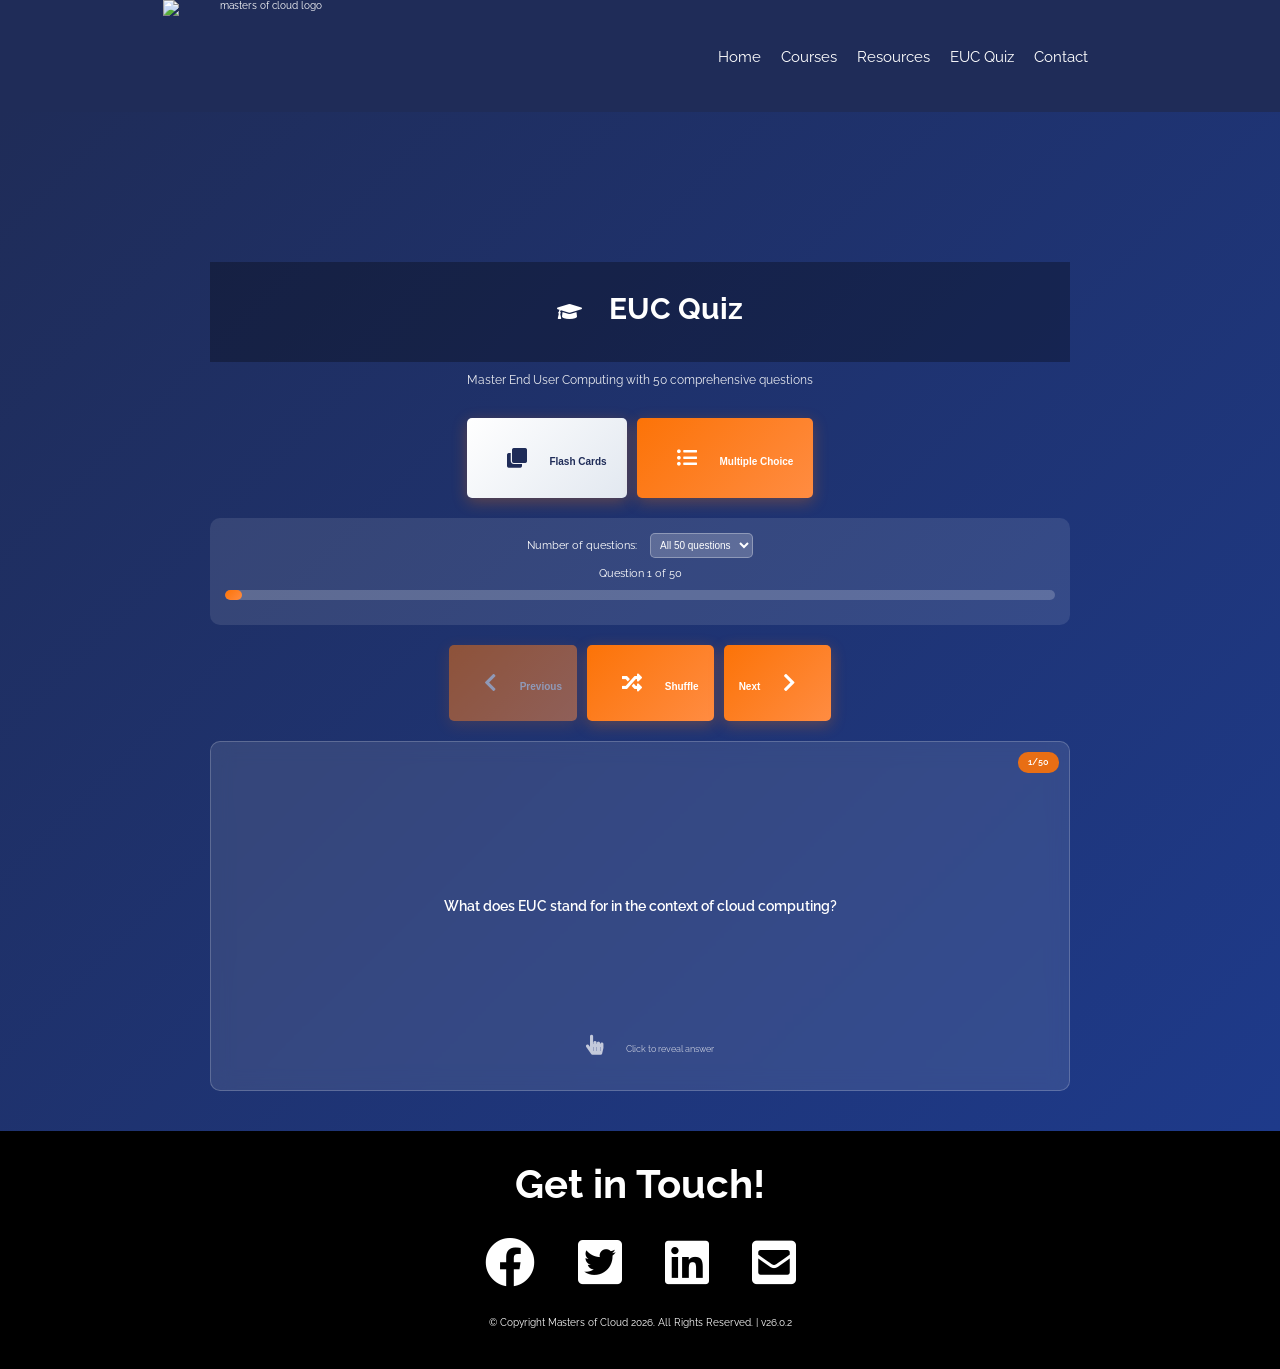
==== commit 175ec7fe: "floating navmenu" ====
--- a/euc-quiz.html
+++ b/euc-quiz.html
@@ -14,6 +14,7 @@
             background: linear-gradient(135deg, rgb(31,44,88) 0%, #1e3a8a 100%);
             min-height: 100vh;
             width: 100%;
+            padding-top: 10rem;
         }
 
         .quiz-main {
@@ -548,6 +549,16 @@
     <script src="./js/jquery.waypoints.min.js"></script>
     <script src="./js/app.js"></script>
     <script>
+        window.addEventListener('scroll', function() {
+            const header = document.querySelector('.header');
+            if (window.scrollY > 50) {
+                header.classList.add('scrolled');
+            } else {
+                header.classList.remove('scrolled');
+            }
+        });
+    </script>
+    <script>
         const questions = [
             {
                 q: "What does EUC stand for in the context of cloud computing?",
--- a/css/styles.css
+++ b/css/styles.css
@@ -214,102 +214,167 @@
     max-width: 100%;
     height: 100vh;
     line-height: 2rem;
-
-}
+    padding: 4rem 2rem;
+    background: linear-gradient(135deg, rgba(31,44,88,0.05) 0%, rgba(0,0,0,0.02) 100%);
+}
+
 .courses p {
     max-width: 75%;
     margin: 0 auto;
-
+    font-size: 1.8rem;
+    opacity: 0.9;
 }
 
 .courses h2 {
-    margin: 1rem;
+    margin: 1rem 0 3rem 0;
+    font-weight: 700;
+    background: linear-gradient(135deg, #ffffff 0%, #e2e8f0 100%);
+    -webkit-background-clip: text;
+    -webkit-text-fill-color: transparent;
+    background-clip: text;
+    line-height: 1.2;
+    padding: 0.5rem 0;
 }
 
 .coursecontainer div {
-    height: 15rem;
+    height: 18rem;
     width: 75%;
     margin: 2rem auto;
-    border-radius: 2rem;
+    border-radius: 1.5rem;
     background-repeat: no-repeat;
     background-size: cover;
     text-align: left;
-
-    
-}
+    position: relative;
+    overflow: hidden;
+    box-shadow: 0 8px 32px rgba(0, 0, 0, 0.2);
+    transition: all 0.4s cubic-bezier(0.25, 0.8, 0.25, 1);
+    border: 1px solid rgba(255, 255, 255, 0.1);
+}
+
+.coursecontainer div:hover {
+    transform: translateY(-8px) scale(1.02);
+    box-shadow: 0 20px 40px rgba(0, 0, 0, 0.3);
+}
+
+.coursecontainer div::before {
+    content: '';
+    position: absolute;
+    top: 0;
+    left: 0;
+    right: 0;
+    bottom: 0;
+    background: linear-gradient(135deg, rgba(31,44,88,0.02) 0%, rgba(0,0,0,0.08) 100%);
+    transition: opacity 0.3s ease;
+}
+
+.coursecontainer div:hover::before {
+    opacity: 0.4;
+}
+
 .coursecontainer h3 {
     font-size: 2rem;
-}
+    margin: 0 0 1rem 0;
+    font-weight: 700;
+    letter-spacing: -0.5px;
+}
+
+.coursecontainer p {
+    font-size: 1.4rem;
+    line-height: 1.5;
+    margin: 0;
+    opacity: 0.95;
+}
+
 .course1 {
-    background-image: url(../images/course_citrix_netscaler.png);
-    /* background-position: center;*/
+    background-image: linear-gradient(135deg, rgba(31,44,88,0.05) 0%, rgba(0,0,0,0.1) 100%), url(../images/course_citrix_netscaler.png);
+    background-position: center;
     background-repeat: no-repeat;
     background-size: cover;
 }
+
 .course1 .text1 {
-    background-color: rgba(255,255,255,0.8);
+    background: linear-gradient(135deg, rgba(255,255,255,0.92) 0%, rgba(248,250,252,0.88) 100%);
+    backdrop-filter: blur(8px);
     width: 100%;
-    padding: 1rem;
+    padding: 2rem;
+    position: relative;
+    z-index: 2;
+    border-radius: 0 0 1.5rem 1.5rem;
 }
 
 .course2 {
-    background-image: url(../images/course_workspaces.jpeg);
+    background-image: linear-gradient(135deg, rgba(31,44,88,0.08) 0%, rgba(0,0,0,0.12) 100%), url(../images/course_workspaces.jpeg);
     background-position: center;
-
-}
+}
+
 .course2 .text2 {
-    background-color: rgba(0,0,0,0.7);
+    background: linear-gradient(135deg, rgba(0,0,0,0.75) 0%, rgba(31,44,88,0.7) 100%);
+    backdrop-filter: blur(8px);
     width: 100%;
-    padding: 1rem;
-    
-}
+    padding: 2rem;
+    position: relative;
+    z-index: 2;
+    border-radius: 0 0 1.5rem 1.5rem;
+}
+
 .course3 {
-    background-image: url(../images/course_appstream2.png);
+    background-image: linear-gradient(135deg, rgba(31,44,88,0.08) 0%, rgba(0,0,0,0.12) 100%), url(../images/course_appstream2.png);
     background-position: center;
-
-}
+}
+
 .course3 .text3 {
-    background-color: rgba(0,0,0,0.5);
+    background: linear-gradient(135deg, rgba(0,0,0,0.75) 0%, rgba(31,44,88,0.7) 100%);
+    backdrop-filter: blur(8px);
     width: 100%;
-    padding: 1rem;
-   
-}
+    padding: 2rem;
+    position: relative;
+    z-index: 2;
+    border-radius: 0 0 1.5rem 1.5rem;
+}
+
 .course4 {
-    background-image: url(../images/course_appstream2.png);
+    background-image: linear-gradient(135deg, rgba(31,44,88,0.08) 0%, rgba(0,0,0,0.12) 100%), url(../images/course_appstream2.png);
     background-position: center;
-
-}
+}
+
 .course4 .text4 {
-    background-color: rgba(0,0,0,0.5);
+    background: linear-gradient(135deg, rgba(0,0,0,0.75) 0%, rgba(31,44,88,0.7) 100%);
+    backdrop-filter: blur(8px);
     width: 100%;
-    padding: 1rem;
-
-    
-}
+    padding: 2rem;
+    position: relative;
+    z-index: 2;
+    border-radius: 0 0 1.5rem 1.5rem;
+}
+
 .course5 {
-    background-image: url(../images/course_abgtpyfo.jpeg);
+    background-image: linear-gradient(135deg, rgba(31,44,88,0.08) 0%, rgba(0,0,0,0.12) 100%), url(../images/course_abgtpyfo.jpeg);
     background-position: center;
-
-}
+}
+
 .course5 .text5 {
-    background-color: rgba(0,0,0,0.5);
+    background: linear-gradient(135deg, rgba(0,0,0,0.75) 0%, rgba(31,44,88,0.7) 100%);
+    backdrop-filter: blur(8px);
     width: 100%;
-    padding: 1rem;
-
-    
+    padding: 2rem;
+    position: relative;
+    z-index: 2;
+    border-radius: 0 0 1.5rem 1.5rem;
 }
 
 .course6 {
-    background-image: url(../images/course_appstream2.png);
+    background-image: linear-gradient(135deg, rgba(31,44,88,0.08) 0%, rgba(0,0,0,0.12) 100%), url(../images/course_appstream2.png);
     background-position: center;
-
-}
+}
+
 .course6 .text6 {
-    background-color: rgba(0,0,0,0.5);
+    background: linear-gradient(135deg, rgba(0,0,0,0.75) 0%, rgba(31,44,88,0.7) 100%);
+    backdrop-filter: blur(8px);
     width: 100%;
-    padding: 1rem;
-
-    
+    padding: 2rem;
+    position: relative;
+    z-index: 2;
+    border-radius: 0 0 1.5rem 1.5rem;
 }
 
 
@@ -346,26 +411,55 @@
 .rescontainer {
     /* width: 95%; */
     height: 100%;
-    padding: 1rem;
+    padding: 4rem 2rem;
     margin: 0 auto;
-    background-color: rgba(31,44,88,0.8);
+    background-color: rgba(31,44,88,0.85);
     border-radius: 2rem;
-
-}
-
-.rescontainer li {
-    font-size: 2rem;
+    backdrop-filter: blur(10px);
+}
+
+.rescontainer h2 {
+    margin-bottom: 3rem;
+    font-size: 3rem;
+    font-weight: 700;
+}
+
+.resource-list {
+    list-style: none;
+    padding: 0;
+    margin: 0;
+    display: flex;
+    flex-direction: column;
+    gap: 2rem;
+}
+
+.resource-list li {
+    font-size: 1.8rem;
     text-decoration: none;
-    list-style: none;
-
-}
-
-.rescontainer h3 {
-    color: yellow;
+    padding: 1.5rem 2rem;
+    background: linear-gradient(135deg, rgba(255,255,255,0.1) 0%, rgba(255,255,255,0.05) 100%);
+    border-radius: 1rem;
+    border: 1px solid rgba(255,255,255,0.2);
+    transition: all 0.3s ease;
+    backdrop-filter: blur(5px);
+}
+
+.resource-list li:hover {
+    transform: translateY(-2px);
+    background: linear-gradient(135deg, rgba(255,255,255,0.15) 0%, rgba(255,255,255,0.08) 100%);
+    box-shadow: 0 8px 25px rgba(0,0,0,0.2);
 }
 
 .rescontainer a {
-    color: yellow;
+    color: #FC7307;
+    font-weight: 600;
+    text-decoration: none;
+    transition: color 0.3s ease;
+}
+
+.rescontainer a:hover {
+    color: #ff8c42;
+    text-decoration: underline;
 }
 
 .footer {
@@ -445,6 +539,167 @@
 }
 
 /* ******************
+MOBILE SETUP (Small phones)
+*******************/
+
+@media screen and (max-width: 480px) {
+    html {
+        font-size: 50%;
+    }
+
+    i {
+        font-size: 1.5rem;
+        padding: 1rem;
+    }
+
+    h1 {
+        font-size: 2rem;
+        padding: 1rem;
+    }
+
+    h2 {
+        font-size: 1.5rem;
+    }
+
+    h3 {
+        font-size: 1.2rem;
+    }
+
+    .header img {
+        height: 6rem;
+        width: 12rem;
+    }
+
+    nav ul {
+        display: none;
+    }
+
+    nav .fas {
+        display: block;
+        font-size: 2rem;
+    }
+
+    .coursecontainer div {
+        width: 90%;
+        height: 12rem;
+        padding: 1rem;
+    }
+
+    .coursecontainer h3 {
+        font-size: 1.1rem;
+    }
+
+    .coursecontainer p {
+        font-size: 0.9rem;
+    }
+
+    .statistics {
+        flex-direction: column;
+        font-size: 1rem;
+        height: auto;
+        padding: 1rem;
+    }
+
+    .stat {
+        padding: 1rem 0;
+    }
+
+    .statcounter {
+        font-size: 1.5rem;
+    }
+
+    .rescontainer {
+        padding: 1rem;
+    }
+
+    .rescontainer li {
+        font-size: 1rem;
+    }
+
+    .social i {
+        font-size: 2rem;
+    }
+
+    .courses > p {
+        font-size: 1rem;
+        max-width: 90%;
+    }
+
+    .intro {
+        height: 20vh;
+    }
+}
+
+/* ******************
+TABLET SETUP (Medium phones)
+*******************/
+
+@media screen and (max-width: 768px) and (min-width: 481px) {
+    html {
+        font-size: 56%;
+    }
+
+    i {
+        font-size: 1.8rem;
+        padding: 1.2rem;
+    }
+
+    h1 {
+        font-size: 3rem;
+        padding: 1.2rem;
+    }
+
+    h2 {
+        font-size: 2rem;
+    }
+
+    .header img {
+        height: 8rem;
+        width: 16rem;
+    }
+
+    nav ul {
+        display: none;
+    }
+
+    nav .fas {
+        display: block;
+    }
+
+    .coursecontainer {
+        flex-direction: column;
+        height: auto;
+        padding: 1rem;
+    }
+
+    .coursecontainer div {
+        width: 95%;
+        height: 14rem;
+        margin: 1rem auto;
+    }
+
+    .statistics {
+        flex-direction: column;
+        font-size: 1.2rem;
+        height: auto;
+        padding: 1.5rem;
+    }
+
+    .stat {
+        padding: 1rem 0;
+    }
+
+    .courses > p {
+        font-size: 1.2rem;
+        max-width: 95%;
+    }
+
+    .intro {
+        height: 25vh;
+    }
+}
+
+/* ******************
 DESKTOP HEADER SETUP
 *******************/
 
@@ -509,25 +764,7 @@
         color: #FC7307;
     }
 
-    /* Course hover effects */
-    .course1:hover, .course2:hover, .course3:hover, .course4:hover, .course5:hover, .course6:hover {
-        transform: scale(1.05);
-        transition: transform 0.3s ease;
-        box-shadow: 0 8px 25px rgba(0,0,0,0.3);
-        cursor: pointer;
-    }
-
-    /* Add smooth transitions to course cards */
-    .course1, .course2, .course3, .course4, .course5, .course6 {
-        transition: transform 0.3s ease, box-shadow 0.3s ease;
-    }
-
-    /* JavaScript-controlled hover class for better performance */
-    .course-hover {
-        transform: scale(1.05) !important;
-        box-shadow: 0 12px 30px rgba(0,0,0,0.4) !important;
-        z-index: 10;
-    }
+    /* Course cards now have integrated hover effects */
 
     .header {
         display: flex;
@@ -567,25 +804,64 @@
         height: 40vh;
         justify-content: space-between;
         align-items: center;
+        gap: 2rem;
+        padding: 0 2rem;
+    }
     
-    }
     .coursecontainer div {
-        margin: 0 auto;
+        margin: 0;
         align-content: space-between;
-        height: 30rem;
-    
+        height: 32rem;
+        flex-basis: 29%;
+        min-width: 280px;
+    }
+
+    .coursecontainer div:hover {
+        transform: translateY(-12px) scale(1.03);
+        box-shadow: 0 25px 50px rgba(0, 0, 0, 0.4);
     }
 
     .course1, .course2, .course3, .course4, .course5, .course6 {
-        flex-basis: 29%;
-       
+        position: relative;
+    }
+
+    .coursecontainer h3 {
+        font-size: 2.2rem;
+        margin: 0 0 1.5rem 0;
+    }
+
+    .coursecontainer p {
+        font-size: 1.5rem;
+        line-height: 1.6;
+    }
+
+    .course1 .text1, .course2 .text2, .course3 .text3, 
+    .course4 .text4, .course5 .text5, .course6 .text6 {
+        padding: 2.5rem;
     }
 
     .resources {
         background-image: url(../images/bkgnd_cloudservice.jpg);
         background-attachment: fixed;
         background-color: rgba(1,1,1,1);
-
+    }
+
+    .rescontainer {
+        padding: 5rem 4rem;
+    }
+
+    .rescontainer h2 {
+        font-size: 4rem;
+        margin-bottom: 4rem;
+    }
+
+    .resource-list {
+        gap: 2.5rem;
+    }
+
+    .resource-list li {
+        font-size: 2rem;
+        padding: 2rem 2.5rem;
     } 
  
 
